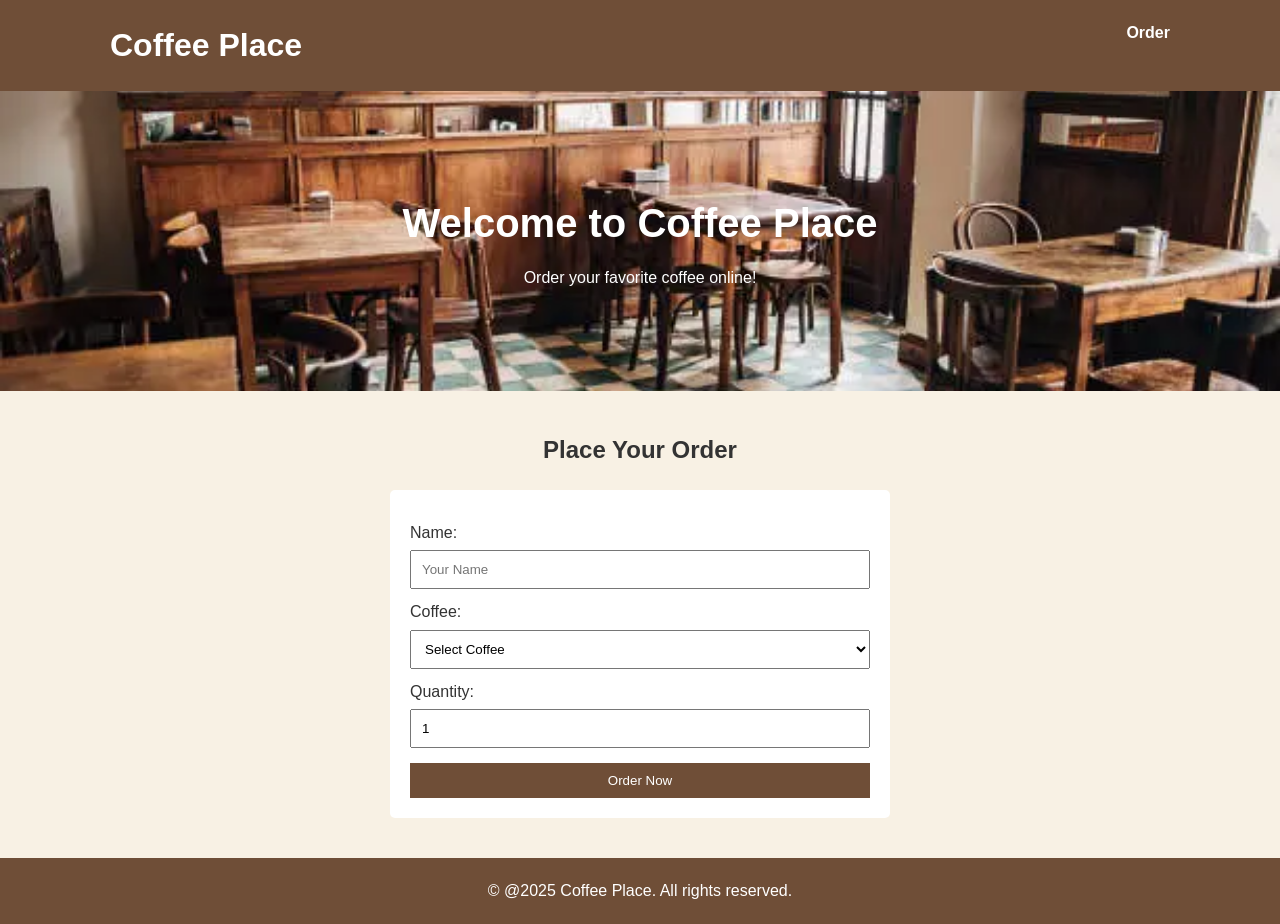
==== index2.html @ c50b88b3 "first commit" ====
<!DOCTYPE html>
<html lang="en">
<head>
    <meta charset="UTF-8">
    <meta name="viewport" content="width=device-width, initial-scale=1.0">
    <title>Coffee Place</title>
    <link rel="stylesheet" href="index2.css">
</head>
<body>
    <header>
        <div class="container">
            <h1>Coffee Place</h1>
            <nav>
                <ul>
                    
                    <li><a href="#order">Order</a></li>
                </ul>
            </nav>
        </div>
    </header>

    <section class="hero">
        <div class="container">
            <h2>Welcome to Coffee Place</h2>
            <p>Order your favorite coffee online!</p>
        </div>
    </section>

    

    <section id="order" class="order">
        <div class="container">
            <h2>Place Your Order</h2>
            <form>
                <label for="name">Name:</label>
                <input type="text" id="name" placeholder="Your Name" required>

                <label for="coffee">Coffee:</label>
                <select id="coffee" required>
                    <option value="">Select Coffee</option>
                    <option value="espresso">Espresso</option>
                    <option value="cappuccino">Cappuccino</option>
                    <option value="latte">Latte</option>
                    <option value="mocha">Mocha</option>
                </select>

                <label for="quantity">Quantity:</label>
                <input type="number" id="quantity" min="1" value="1" required>

                <button type="submit">Order Now</button>
            </form>
        </div>
    </section>

    <footer>
        <div class="container">
            <p>&copy; @2025 Coffee Place. All rights reserved.</p>
        </div>
    </footer>
</body>
</html>
---- index2.css ----
* {
    box-sizing: border-box;
    margin: 0;
    padding: 0;
    font-family: Arial, sans-serif;
}

body {
    line-height: 1.6;
    background-color: #f8f1e4;
    color: #333;
}

.container {
    width: 90%;
    max-width: 1100px;
    margin: auto;
}


header {
    background-color: #6f4e37;
    color: #fff;
    padding: 20px 0;
}

header h1 {
    display: inline-block;
    margin-left: 20px;
}

header nav {
    float: right;
    margin-right: 20px;
}

header nav ul {
    list-style: none;
}

header nav ul li {
    display: inline;
    margin-left: 20px;
}

header nav ul li a {
    color: #fff;
    text-decoration: none;
    font-weight: bold;
}


.hero {
    background: url('images/hero_coffee.webp') no-repeat center center/cover;
    height: 300px;
    display: flex;
    align-items: center;
    justify-content: center;
    text-align: center;
    color: #fff;
}

.hero h2 {
    font-size: 2.5rem;
    margin-bottom: 10px;
}





.order {
    padding: 40px 0;
}

.order h2 {
    text-align: center;
    margin-bottom: 20px;
}

.order form {
    max-width: 500px;
    margin: auto;
    background: #fff;
    padding: 20px;
    border-radius: 5px;
}

.order form label {
    display: block;
    margin-top: 10px;
}

.order form input,
.order form select,
.order form button {
    width: 100%;
    padding: 10px;
    margin-top: 5px;
}

.order form button {
    background-color: #6f4e37;
    color: #fff;
    border: none;
    margin-top: 15px;
    cursor: pointer;
}

.order form button:hover {
    background-color: #563d2e;
}


footer {
    text-align: center;
    padding: 20px 0;
    background-color: #6f4e37;
    color: #fff;
}


@media (max-width: 768px) {
    .menu-items {
        flex-direction: column;
        align-items: center;
    }

    header nav {
        float: none;
        text-align: center;
        margin-top: 10px;
    }

    header nav ul li {
        display: block;
        margin: 10px 0;
    }

    .hero h2 {
        font-size: 2rem;
    }
}
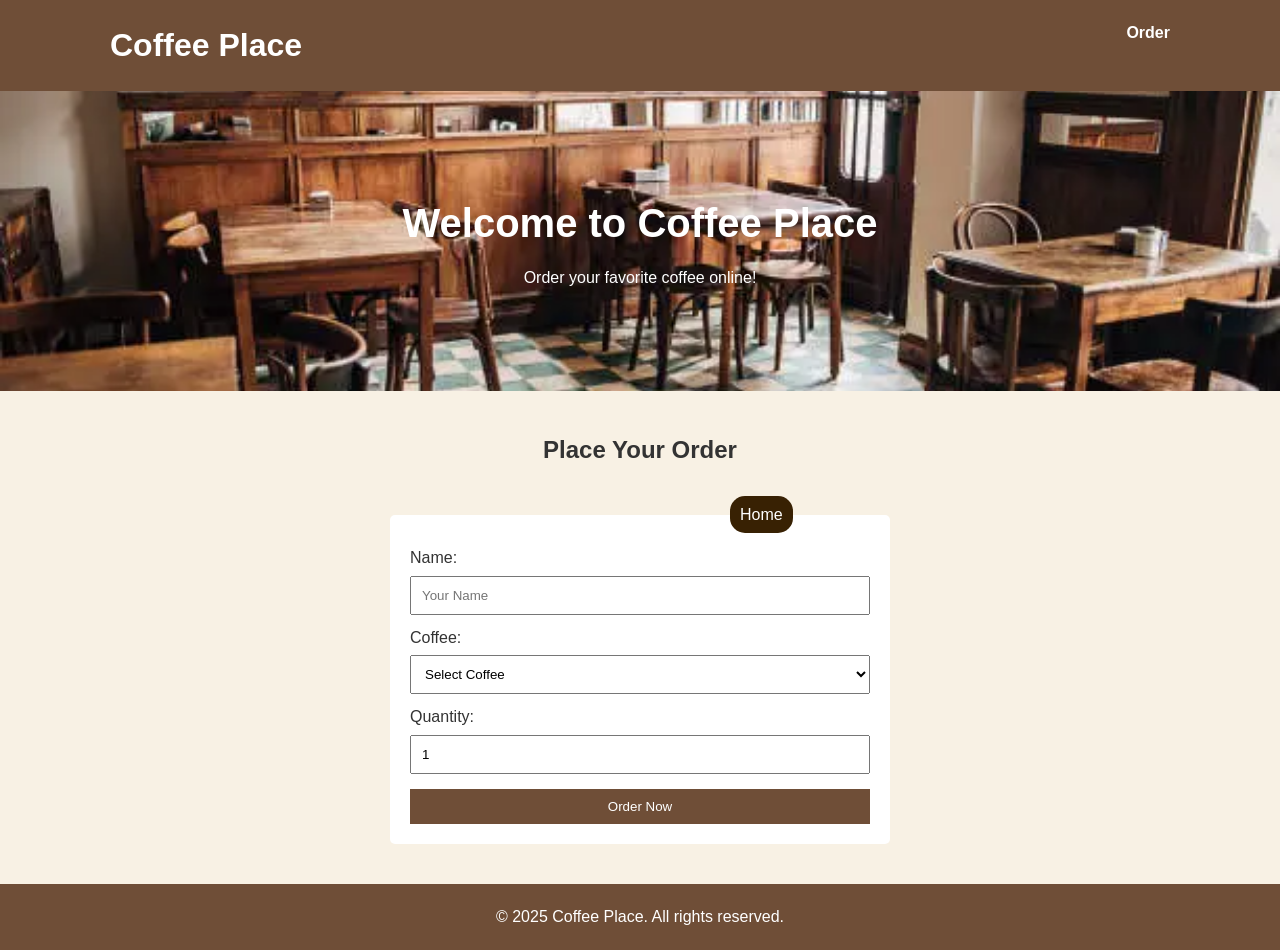
==== commit 6bc748f0: "Updated coffee landing page and added contact form" ====
--- a/index2.html
+++ b/index2.html
@@ -30,8 +30,12 @@
 
     <section id="order" class="order">
         <div class="container">
+         
             <h2>Place Your Order</h2>
+           <a href="index.html" class="home">Home</a>
             <form>
+              
+              
                 <label for="name">Name:</label>
                 <input type="text" id="name" placeholder="Your Name" required>
 
@@ -54,7 +58,7 @@
 
     <footer>
         <div class="container">
-            <p>&copy; @2025 Coffee Place. All rights reserved.</p>
+            <p>&copy; 2025 Coffee Place. All rights reserved.</p>
         </div>
     </footer>
 </body>
--- a/index2.css
+++ b/index2.css
@@ -66,7 +66,20 @@
     margin-bottom: 10px;
 }
 
-
+.home {
+    text-align: center;
+    align-items: center;
+    position: relative;
+    text-decoration: none;
+    color: white;
+    background-color: rgb(56, 33, 3);
+    padding: 10px;
+    border-radius: 15px;
+    position: relative;
+    right:  -50vw;
+    bottom: -1vw;
+   
+}
 
 
 
